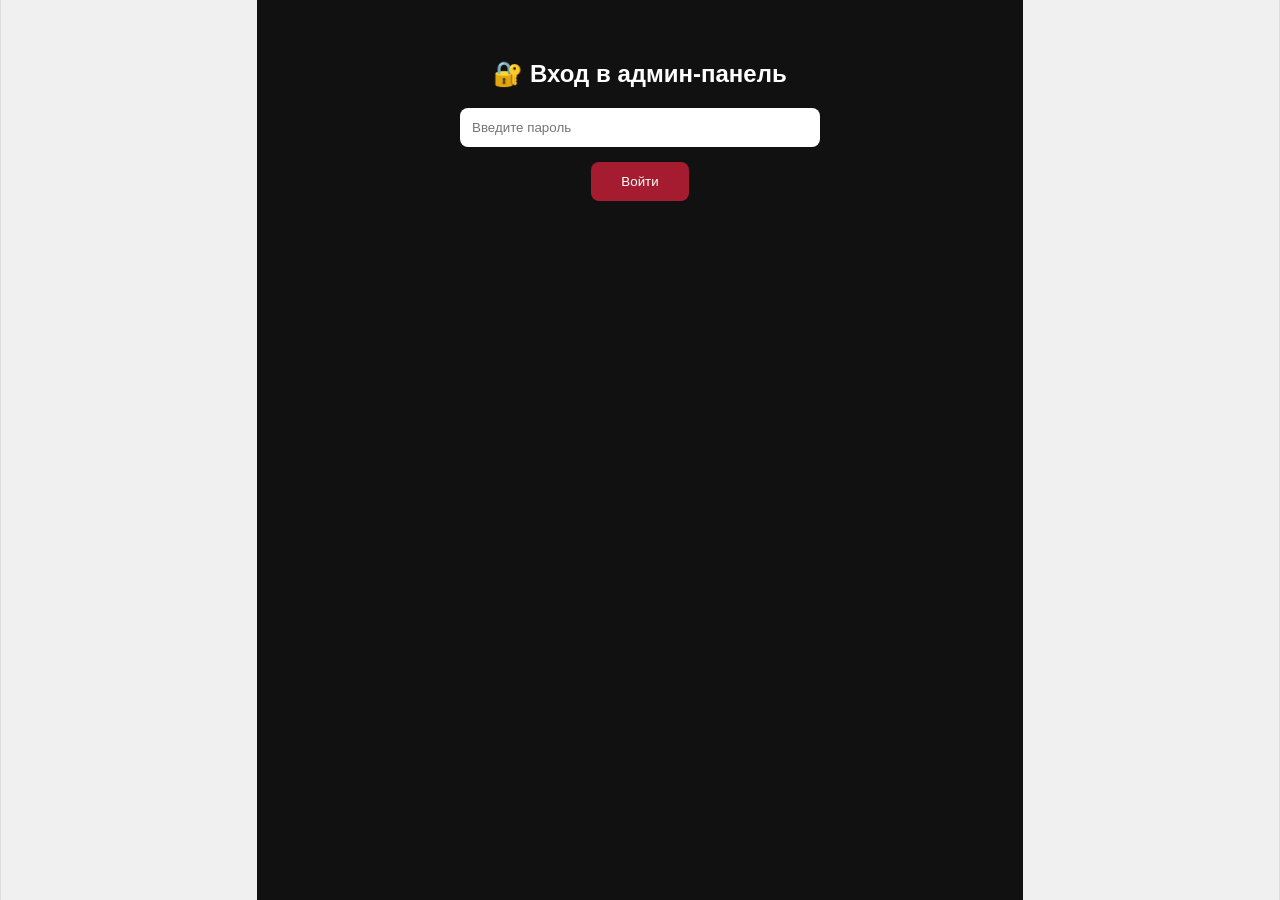
==== admin.html @ c2ad7136 "Admin panel" ====
<!DOCTYPE html>
<html lang="ru">
<head>
    <meta charset="UTF-8">
    <meta name="viewport" content="width=device-width, initial-scale=1.0, maximum-scale=1.0, user-scalable=no">
    <title>Админ-панель RCC</title>
    <link rel="stylesheet" href="css/style.css">
    <link rel="stylesheet" href="https://cdnjs.cloudflare.com/ajax/libs/font-awesome/6.0.0/css/all.min.css">
    <script src="https://telegram.org/js/telegram-web-app.js"></script>
    <style>
        .admin-container { padding: 20px; background: var(--dark-bg); color: white; min-height: 100vh; }
        .admin-header { display: flex; justify-content: space-between; align-items: center; margin-bottom: 30px; }
        .admin-login { max-width: 400px; margin: 0 auto; padding: 40px 20px; text-align: center; }
        .admin-login input { padding: 12px; width: 100%; margin-bottom: 15px; border-radius: 8px; border: none; }
        .admin-login button { padding: 12px 30px; background: var(--primary-red); color: white; border: none; border-radius: 8px; cursor: pointer; }
        .admin-form { background: #1f1f1f; padding: 20px; border-radius: 12px; margin-bottom: 20px; }
        .admin-form input, .admin-form textarea { width: 100%; padding: 10px; margin-bottom: 10px; border-radius: 6px; border: none; background: #333; color: white; }
        .admin-form label { display: block; margin-bottom: 5px; color: #aaa; }
        .admin-form button { padding: 10px 20px; background: var(--primary-red); color: white; border: none; border-radius: 6px; cursor: pointer; }
        .events-list { margin-top: 20px; }
        .event-item { background: #2a2a2a; padding: 15px; border-radius: 8px; margin-bottom: 10px; display: flex; justify-content: space-between; align-items: center; }
        .event-item button { background: transparent; border: none; color: var(--primary-red); cursor: pointer; margin-left: 10px; }
        .image-preview { width: 100px; height: 100px; object-fit: cover; border-radius: 8px; margin: 10px 0; }
        .file-upload { margin: 10px 0; }
        .loading { color: #888; text-align: center; padding: 20px; }
    </style>
</head>
<body>

<div id="app" class="admin-container">
    <div id="login-screen" class="admin-login">
        <h2 style="color:white; margin-bottom: 20px;">🔐 Вход в админ-панель</h2>
        <input type="password" id="admin-password" placeholder="Введите пароль">
        <button onclick="checkPassword()">Войти</button>
    </div>

    <div id="admin-screen" style="display:none;">
        <div class="admin-header">
            <h2>📋 Управление событиями</h2>
            <button onclick="logout()" style="background:transparent; border:1px solid #555; color:white; padding:5px 15px; border-radius:6px; cursor:pointer;">Выйти</button>
        </div>

        <div id="form-container" class="admin-form">
            <h3 id="form-title">➕ Добавить событие</h3>
            <input type="hidden" id="edit-id">
            
            <label>Название</label>
            <input type="text" id="edit-title" placeholder="Название события">
            
            <label>Категория</label>
            <input type="text" id="edit-category" placeholder="Кино / Музыка / Язык / Еда">
            
            <label>Дата</label>
            <input type="text" id="edit-date" placeholder="23 мая">
            
            <label>Время</label>
            <input type="text" id="edit-time" placeholder="19:00">
            
            <label>Монеты</label>
            <input type="number" id="edit-coins" placeholder="20">
            
            <label>Ссылка на Яндекс.Форму</label>
            <input type="text" id="edit-form-link" placeholder="https://forms.yandex.ru/...">
            
            <label>Картинка</label>
            <div class="file-upload">
                <input type="file" id="edit-image" accept="image/*">
                <div id="image-preview-container"></div>
            </div>

            <button onclick="saveEvent()">💾 Сохранить</button>
            <button onclick="cancelEdit()" style="background:#555; margin-left:10px;">Отмена</button>
        </div>

        <div id="events-list" class="events-list">
            <h3>📌 Список событий</h3>
            <div id="events-container-admin"></div>
        </div>
    </div>
</div>

<script src="js/admin.js"></script>
</body>
</html>
---- css/style.css ----
:root {
    --primary-red: #a51c30;
    --dark-bg: #111111;
    --dark-card: #1a1a1a;
    --text-light: #f5f5f5;
    --text-grey: #aaaaaa;
    --font-main: -apple-system, BlinkMacSystemFont, "Segoe UI", Roboto, sans-serif;
}

* { margin: 0; padding: 0; box-sizing: border-box; }
body { font-family: var(--font-main); background-color: #f9f9f9; color: #222; padding-bottom: 70px; }

/* --- Nav / Header --- */
header { display: flex; justify-content: space-between; padding: 20px; align-items: center; background: white; }
.logo { font-weight: bold; font-size: 1.2rem; color: var(--primary-red); }
.hamburger { font-size: 1.5rem; cursor: pointer; }

/* --- Hero --- */
.hero-section { padding: 20px; background: white; }
.hero-title h1 { font-size: 2.5rem; line-height: 1; margin-bottom: 15px; }
.hero-title span { color: var(--primary-red); }
.hero-desc { color: #555; margin-bottom: 20px; }
.btn-primary {
    background: var(--primary-red);
    color: white;
    border: none;
    padding: 12px 25px;
    border-radius: 30px;
    font-weight: bold;
    display: inline-flex;
    align-items: center;
    gap: 10px;
    cursor: pointer;
    text-decoration: none;
}
.hero-img-wrapper { margin-top: 30px; text-align: center; }
.hero-img-wrapper img {
    width: 100%;
    max-width: 300px;
    border-radius: 150px 150px 0 0;
    object-fit: cover;
    box-shadow: 0 10px 20px rgba(165, 28, 48, 0.2);
}

/* --- Events --- */
.events-page { background: var(--dark-bg); min-height: 100vh; color: var(--text-light); padding: 20px; }
.events-header { display: flex; justify-content: space-between; align-items: center; margin-bottom: 20px; }
.events-header h2 { font-size: 1.5rem; }

.filter-container { display: flex; gap: 10px; margin-bottom: 20px; overflow-x: auto; }
.filter-btn {
    background: #333;
    color: #aaa;
    border: none;
    padding: 8px 16px;
    border-radius: 20px;
    cursor: pointer;
    white-space: nowrap;
}
.filter-btn.active { background: var(--primary-red); color: white; }


.event-card {
    background: var(--dark-card);
    border-radius: 12px;
    overflow: hidden;
    margin-bottom: 20px;
    padding: 12px;
}

.event-card-inner {
    display: flex;
    flex-direction: column;
}

.event-row {
    display: flex;
    gap: 12px;
    margin-bottom: 10px;
}

.event-img {
    width: 100px;
    height: 100px;
    border-radius: 8px;
    flex-shrink: 0;
    background-size: cover;
    background-position: center;
}

.event-info {
    flex: 1;
    display: flex;
    flex-direction: column;
    justify-content: center;
}

.event-date {
    font-size: 0.7rem;
    color: #888;
}

.event-title {
    font-weight: bold;
    font-size: 1rem;
    margin: 2px 0;
}

.event-category {
    background: #333;
    color: #aaa;
    font-size: 0.6rem;
    padding: 2px 8px;
    border-radius: 10px;
    width: fit-content;
    margin-top: 5px;
}

.event-actions {
    display: flex;
    justify-content: flex-end;
    padding-top: 8px;
    border-top: 1px solid #2a2a2a;
}

.btn-join-card {
    background: var(--primary-red);
    color: white;
    border: none;
    padding: 8px 20px;
    border-radius: 20px;
    font-size: 0.85rem;
    font-weight: bold;
    cursor: pointer;
    transition: 0.2s;
}

.btn-join-card:hover {
    opacity: 0.8;
}

.btn-join-card:disabled {
    background: #555;
    opacity: 0.6;
    cursor: default;
}

/* --- Profile --- */
.profile-page { background: var(--dark-bg); min-height: 100vh; color: var(--text-light); padding: 20px; text-align: center; }
.profile-header { display: flex; justify-content: space-between; align-items: center; margin-bottom: 30px; }
.profile-avatar { 
    width: 80px; height: 80px; 
    border-radius: 50%; 
    background: #333; 
    margin: 0 auto 10px;
    background-image: url('https://via.placeholder.com/80');
    background-size: cover;
}
.profile-username { font-size: 1.2rem; font-weight: bold; }
.profile-role { color: #888; font-size: 0.9rem; }

.coins-box {
    background: #1f1f1f;
    border: 1px solid #333;
    border-radius: 12px;
    padding: 15px;
    margin: 20px 0;
    display: flex;
    justify-content: space-between;
    align-items: center;
}
.coins-value { font-size: 1.5rem; color: #ffd700; }
.coins-label { display: flex; align-items: center; gap: 10px; }
.coin-icon { color: #ffd700; font-size: 1.5rem; }

.achievement-card {
    background: #1f1f1f;
    border-radius: 10px;
    padding: 15px;
    text-align: left;
    display: flex;
    align-items: center;
    gap: 15px;
    margin-bottom: 10px;
}
.ach-icon { font-size: 1.5rem; color: #ffd700; }

/* --- Bottom Nav --- */
.bottom-nav {
    position: fixed;
    bottom: 0;
    left: 0;
    width: 100%;
    background: #fff;
    display: flex;
    justify-content: space-around;
    padding: 10px 0;
    border-top: 1px solid #eee;
    z-index: 100;
}
.nav-item { 
    display: flex; 
    flex-direction: column; 
    align-items: center; 
    text-decoration: none; 
    color: #aaa; 
    font-size: 0.7rem;
    transition: 0.2s;
}
.nav-item.active { color: var(--primary-red); }
.nav-item i { font-size: 1.3rem; margin-bottom: 3px; }


.detail-container { padding: 20px; background: var(--dark-bg); color: white; min-height: 100vh; }
.detail-img { width: 100%; height: 250px; object-fit: cover; border-radius: 12px; margin-bottom: 20px; }
.btn-join { width: 100%; padding: 15px; background: var(--primary-red); color: white; border: none; border-radius: 30px; font-size: 1.1rem; margin-top: 20px; cursor: pointer; }


@media (min-width: 768px) {
    body { 
        max-width: 480px; 
        margin: 0 auto; 
        border-left: 1px solid #ddd; 
        border-right: 1px solid #ddd; 
        min-height: 100vh;
    }
    
    
}

@media (min-width: 1024px) {
    body {
        max-width: 100%;
        padding: 0 20%;
        background: #f0f0f0;
    }
    .hero-section, .events-page, .profile-page {
        border-radius: 20px;
        box-shadow: 0 10px 40px rgba(0,0,0,0.1);
        margin: 20px 0;
    }
    .bottom-nav {
        max-width: 1024px;
        left: 50%;
        transform: translateX(-50%);
        border-radius: 0 0 20px 20px;
    }
    .event-card {
        height: 150px;
    }
    .event-img {
        width: 30%;
    }
    .event-info {
        width: 70%;
    }
}
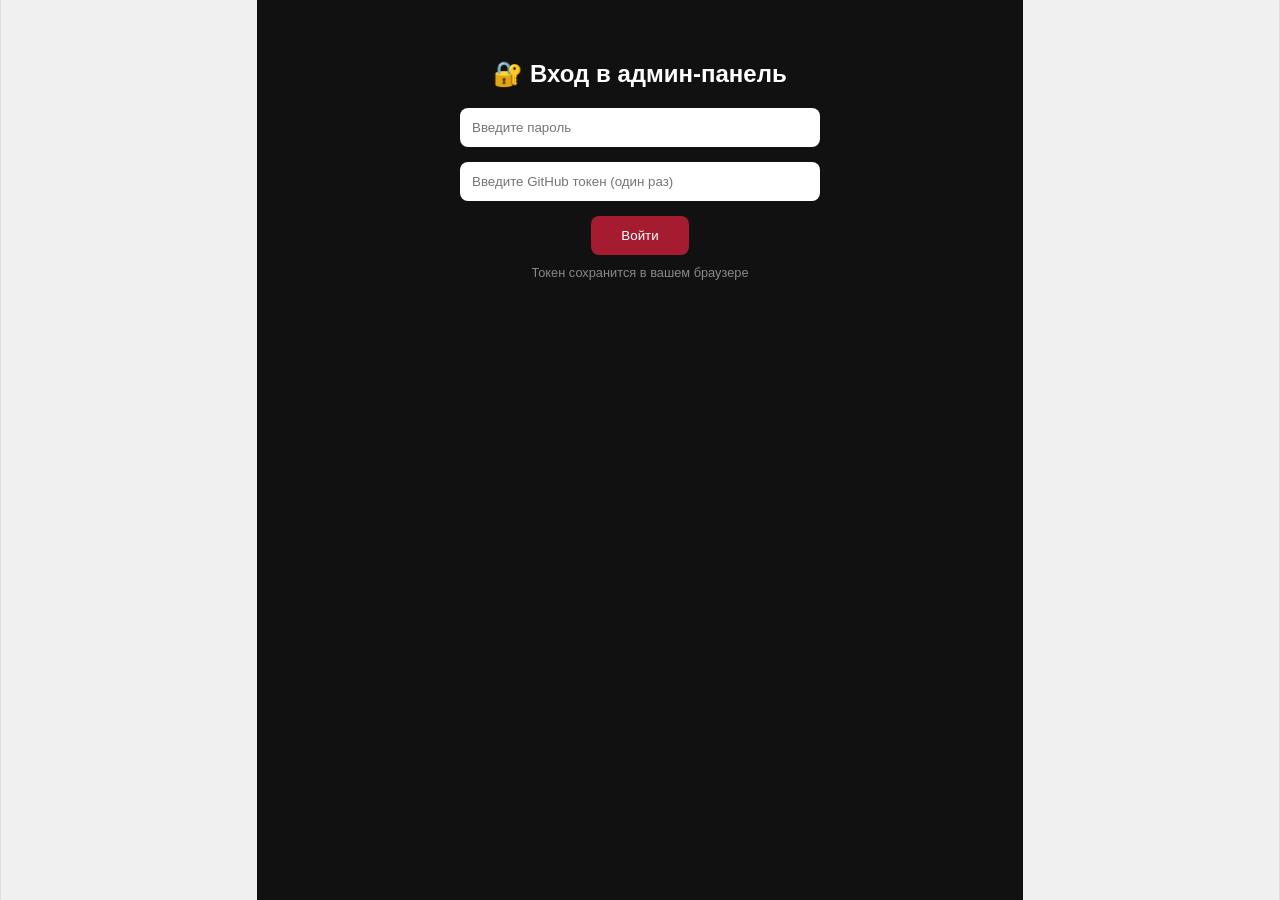
==== commit ccc2ebf4: "UPD admin panel" ====
--- a/admin.html
+++ b/admin.html
@@ -30,8 +30,16 @@
 <div id="app" class="admin-container">
     <div id="login-screen" class="admin-login">
         <h2 style="color:white; margin-bottom: 20px;">🔐 Вход в админ-панель</h2>
+        
         <input type="password" id="admin-password" placeholder="Введите пароль">
+        
+        <input type="password" id="admin-token" placeholder="Введите GitHub токен (один раз)">
+        
         <button onclick="checkPassword()">Войти</button>
+        
+        <p style="color:#888; font-size:0.8rem; margin-top:10px;">
+            Токен сохранится в вашем браузере
+        </p>
     </div>
 
     <div id="admin-screen" style="display:none;">
